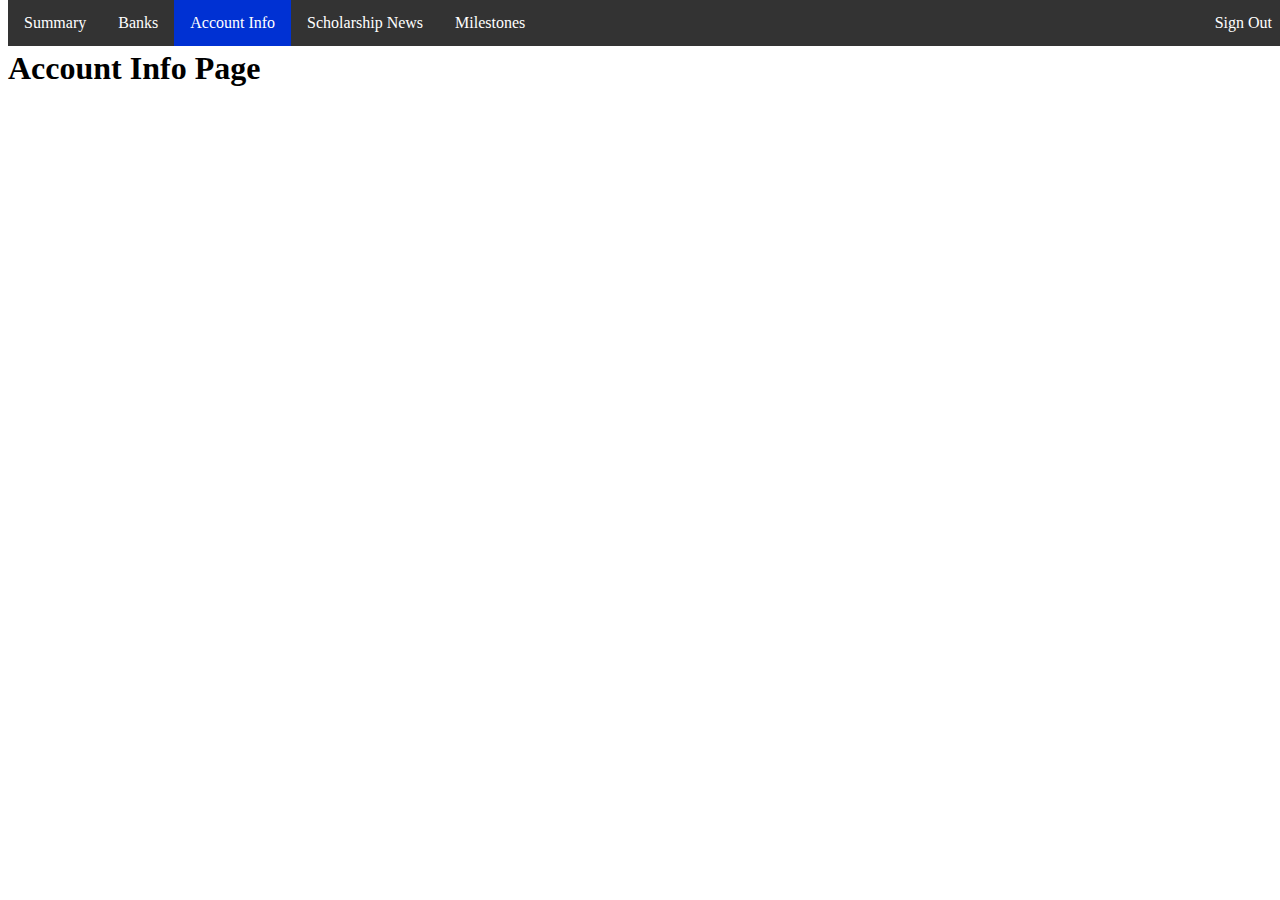
==== account_info.html @ aaa58dc6 "Added fully functional navbar" ====
<html>
    <!-- Nav Bar -->
    <ul>
        <li><a href="summary.html">Summary</a></li>
        <li><a href="banks.html">Banks</a></li>
        <li><a class=active href="account_info.html">Account Info</a></li>
        <li><a href="scholarships.html">Scholarship News</a></li>
        <li><a href="milestones.html">Milestones</a></li>
        <li style="float:right"><a href="landing_page.html">Sign Out</a></li>
    </ul>
    <div style=margin-top:50px;>
        <h1>Account Info Page</h1>
    </div>
</html>
<style>
    /* Styling for the nav bar*/
    ul {
        list-style-type: none;
        margin: 0;
        padding: 0;
        overflow: hidden;
        background-color: #333;
        position: fixed;
        top: 0;
        width: 100%;
    }

    li {
        float: left;
    }

    li a {
        display: block;
        color: white;
        text-align: center;
        padding: 14px 16px;
        text-decoration: none;
    }

    li a:hover:not(.active) {
        background-color: #111;
    }

    .active {
        background-color: #0031d3;
    }
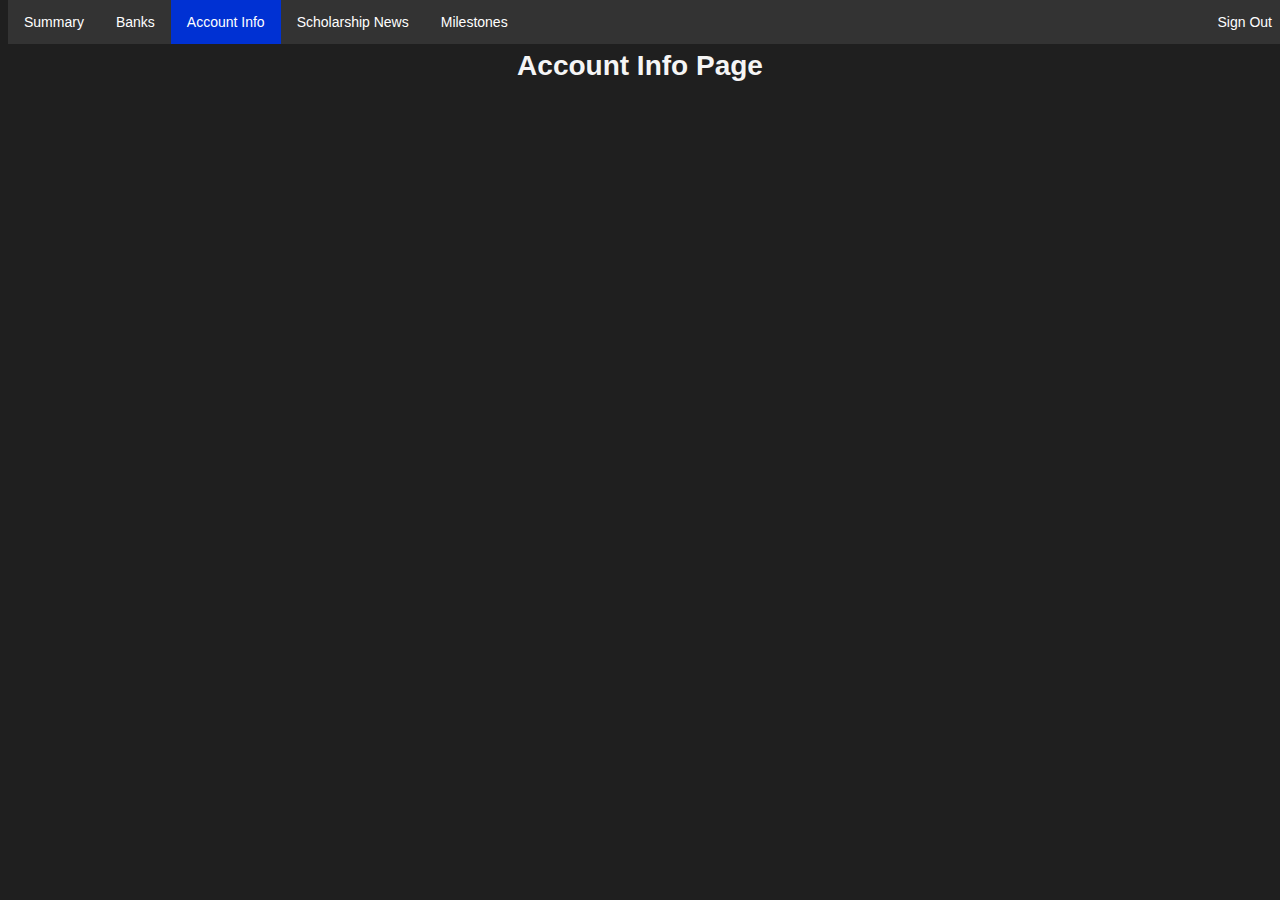
==== commit ce83064c: "some fixes to the navbar" ====
--- a/account_info.html
+++ b/account_info.html
@@ -1,46 +1,17 @@
 <html>
+    <head>
+        <link rel="stylesheet" href="styles.css">
+    </head>
     <!-- Nav Bar -->
-    <ul>
+    <ul class=navbar>
         <li><a href="summary.html">Summary</a></li>
         <li><a href="banks.html">Banks</a></li>
         <li><a class=active href="account_info.html">Account Info</a></li>
-        <li><a href="scholarships.html">Scholarship News</a></li>
+        <li><a  href="scholarships.html">Scholarship News</a></li>
         <li><a href="milestones.html">Milestones</a></li>
-        <li style="float:right"><a href="landing_page.html">Sign Out</a></li>
+        <li style="float:right"><a href="index.html">Sign Out</a></li>
     </ul>
     <div style=margin-top:50px;>
         <h1>Account Info Page</h1>
     </div>
-</html>
-<style>
-    /* Styling for the nav bar*/
-    ul {
-        list-style-type: none;
-        margin: 0;
-        padding: 0;
-        overflow: hidden;
-        background-color: #333;
-        position: fixed;
-        top: 0;
-        width: 100%;
-    }
-
-    li {
-        float: left;
-    }
-
-    li a {
-        display: block;
-        color: white;
-        text-align: center;
-        padding: 14px 16px;
-        text-decoration: none;
-    }
-
-    li a:hover:not(.active) {
-        background-color: #111;
-    }
-
-    .active {
-        background-color: #0031d3;
-    }+</html>--- a/styles.css
+++ b/styles.css
@@ -0,0 +1,207 @@
+/* Styling for the nav bar*/
+.navbar {
+    list-style-type: none;
+    margin: 0;
+    padding: 0;
+    overflow: hidden;
+    background-color: #333;
+    position: fixed;
+    top: 0;
+    width: 100%;
+}
+
+li {
+    float: left;
+}
+
+body {
+    font-family: 'Segoe UI', Segoe,Helvetica, sans-serif;
+    font-size: 14px;
+    background-color: #1f1f1f;
+    color: whitesmoke;
+}
+
+li a {
+    display: block;
+    color: white;
+    text-align: center;
+    padding: 14px 16px;
+    text-decoration: none;
+}
+
+li a:hover:not(.active) {
+    background-color: #111;
+}
+
+h1{
+    text-align: center;
+}
+
+.active {
+    background-color: #0031d3;
+}
+
+.title {
+    margin-top:3.125em;
+}
+
+.total {
+    text-align: center;
+    border: 1px solid black;
+    height: 8.5em;
+    width: 15em;
+    margin-left: auto;
+    margin-right: auto;
+    font-size: 2em;
+    
+}
+
+.breakdown {
+    list-style-type: none;
+    overflow: hidden;
+    margin: 0;
+    padding: 0;
+}
+
+.loan {
+    border: 1px solid black;
+    font-size: 2em;
+    text-align: center;
+    width: 24.8%;
+}
+
+.timeline{
+    text-align: center;
+    border: 1px solid black;
+    border-spacing: 20px;
+    height: 8.5em;
+    font-size: 2em;
+}
+
+/* Styling for the sign in/up pages */
+.container{
+    width: 70%;
+    min-width: 320px;
+    max-width: 500px;
+    min-height: max-content;
+    text-align: center;
+    margin-left: auto;
+    margin-right: auto;
+    border: none;
+    border-spacing: 20px;
+    border-radius: 20px;
+    font-size: 2em;
+    font-family: 'Segoe UI', Tahoma, Geneva, Verdana, sans-serif;
+    color:whitesmoke;
+    background-color: #181818;
+    box-shadow: #000 0px 0px 40px;
+    padding: 70px 20px 20px 20px;
+}
+
+input[type=text] {
+    padding: 12px 20px;
+    margin: 8px 0;
+    display: inline-block;
+    border: none;
+    border-radius: 4px;
+    min-width: 350px;
+    font-size: large;
+}
+
+input[type=password] {
+    padding: 12px 20px;
+    margin: 8px 0;
+    display: inline-block;
+    border: none;
+    border-radius: 4px;
+    min-width: 350px;
+    font-size: large;
+}
+
+input {
+    background-color: #252525;
+    color: whitesmoke;
+}
+
+input:hover {
+    background-color: #101010;
+}
+
+button {
+    background-color: transparent;
+    color: white;
+    padding: 14px 20px;
+    border: solid 2px;
+    border-radius: 4px;
+    cursor: pointer;
+    font-family: 'Segoe UI', Tahoma, Geneva, Verdana, sans-serif;
+}
+
+button:hover {
+    border-color: #6B1BC5;
+    box-shadow: #333 0px 0px 10px;
+}
+
+table {
+    border-collapse: collapse;
+    width: 100%;
+    text-align: center;
+    float: middle;
+}
+
+.button {
+    background-color: transparent;
+    color: white;
+    padding: 14px 20px;
+    border: solid 2px;
+    border-radius: 4px;
+    cursor: pointer;
+    font-size:small;
+    text-decoration: solid;
+    font-family: 'Segoe UI', Tahoma, Geneva, Verdana, sans-serif;
+}
+
+.button:hover {
+    border-color: #6B1BC5;
+    box-shadow: #333 0px 0px 10px;
+}
+
+.outer {
+    width: 100%;
+    height: 100%;
+    display: table;
+    position: absolute;
+    top: 0;
+    left: 0;
+}
+
+.middle {
+    display: table-cell;
+    vertical-align: middle;
+}
+
+input[type="date"] {
+    padding: 12px 20px;
+    margin: 8px 0;
+    display: inline-block;
+    border: none;
+    border-radius: 4px;
+    min-width: 350px;
+    font-size: large;
+}
+
+.logon {
+    background-image: url(assets/bg.jpg);
+    backdrop-filter: blur(30px);
+    margin: 0;
+}
+
+/* Styling for the home page */
+.home {
+    background-image: url(assets/bg.jpg);
+    margin: 0;
+    padding: 30;
+    color: whitesmoke;
+    font-size: 2em;
+    font-family: 'Segoe UI', Tahoma, Geneva, Verdana, sans-serif;
+}
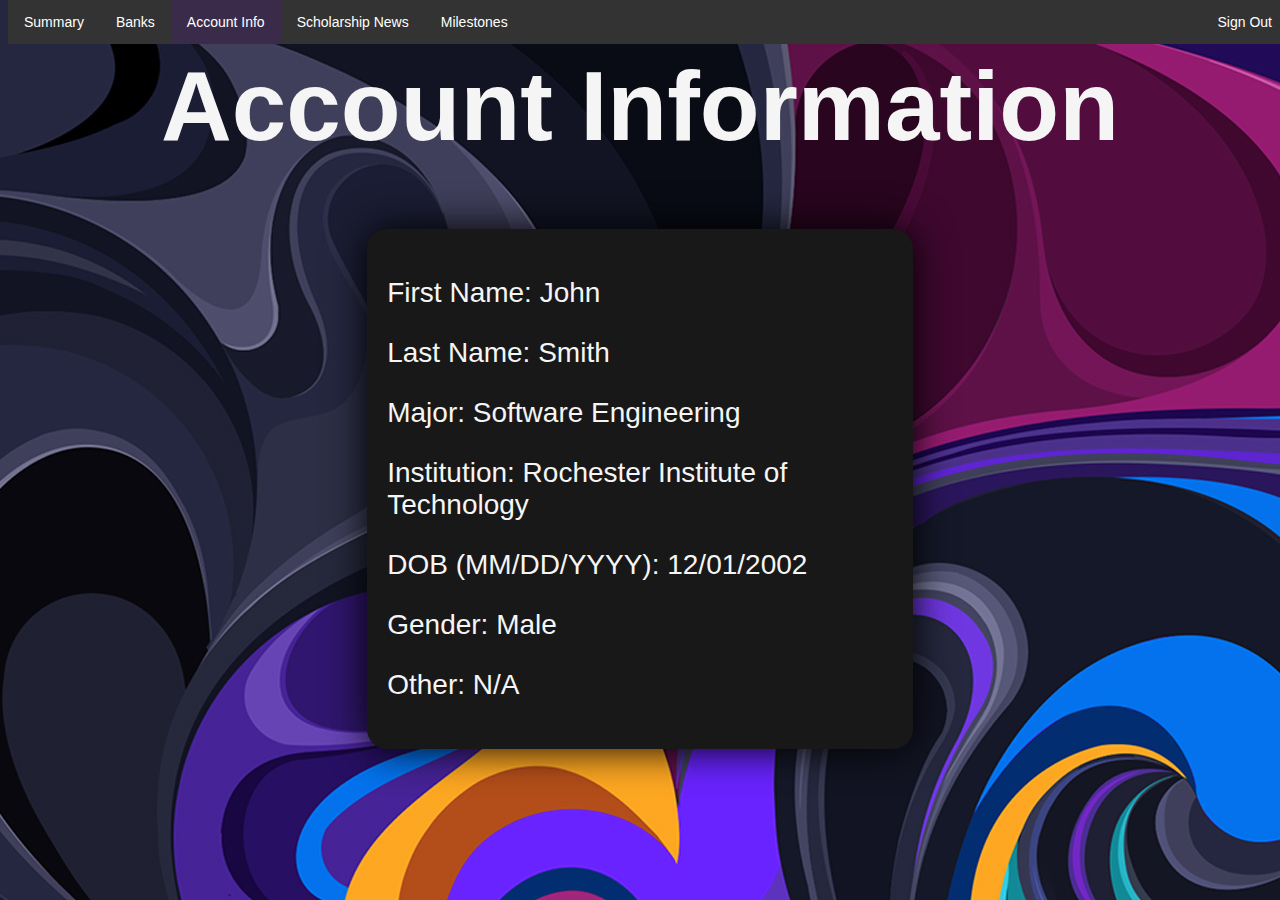
==== commit cd7366b9: "Added account info page" ====
--- a/account_info.html
+++ b/account_info.html
@@ -11,7 +11,16 @@
         <li><a href="milestones.html">Milestones</a></li>
         <li style="float:right"><a href="index.html">Sign Out</a></li>
     </ul>
-    <div style=margin-top:50px;>
-        <h1>Account Info Page</h1>
+    <div class=title>
+        <h1>Account Information</h1>
+    </div>
+    <div class=container style="text-align: left; max-width: none; width: 40%;">
+        <p>First Name: John</p>
+        <p>Last Name: Smith</p>
+        <p>Major: Software Engineering</p>
+        <p>Institution: Rochester Institute of Technology</p>
+        <p>DOB (MM/DD/YYYY): 12/01/2002</p>
+        <p>Gender: Male</p>
+        <p>Other: N/A</p>
     </div>
 </html>--- a/styles.css
+++ b/styles.css
@@ -17,8 +17,14 @@
 body {
     font-family: 'Segoe UI', Segoe,Helvetica, sans-serif;
     font-size: 14px;
-    background-color: #1f1f1f;
-    color: whitesmoke;
+    background-image: url(assets/bg.jpg);
+    /*background-color: #383838;*/
+    color: whitesmoke;
+    position: relative;
+    animation-name: smoothie;
+    animation-duration: 1s;
+    animation-iteration-count: 1;
+    animation-timing-function: ease-in-out;
 }
 
 li a {
@@ -27,6 +33,7 @@
     text-align: center;
     padding: 14px 16px;
     text-decoration: none;
+    margin:0;
 }
 
 li a:hover:not(.active) {
@@ -38,22 +45,7 @@
 }
 
 .active {
-    background-color: #0031d3;
-}
-
-.title {
-    margin-top:3.125em;
-}
-
-.total {
-    text-align: center;
-    border: 1px solid black;
-    height: 8.5em;
-    width: 15em;
-    margin-left: auto;
-    margin-right: auto;
-    font-size: 2em;
-    
+    background-color: #3f255d91;
 }
 
 .breakdown {
@@ -64,25 +56,31 @@
 }
 
 .loan {
-    border: 1px solid black;
-    font-size: 2em;
-    text-align: center;
-    width: 24.8%;
+    font-size: 2em;
+    text-align: center;
+    width: 100%;
+    background-color: #181818;
+    border-color: transparent;
 }
 
 .timeline{
     text-align: center;
-    border: 1px solid black;
-    border-spacing: 20px;
     height: 8.5em;
     font-size: 2em;
-}
-
-/* Styling for the sign in/up pages */
+    background-color: #181818;
+}
+
+.loan_header{
+    text-align: center;
+    padding-top: 2em;
+    font-size: 3.5em;
+}
+
+/* Styling for the text boxes */
 .container{
     width: 70%;
     min-width: 320px;
-    max-width: 500px;
+    max-width: 550px;
     min-height: max-content;
     text-align: center;
     margin-left: auto;
@@ -95,7 +93,7 @@
     color:whitesmoke;
     background-color: #181818;
     box-shadow: #000 0px 0px 40px;
-    padding: 70px 20px 20px 20px;
+    padding: 20px 20px 20px 20px;
 }
 
 input[type=text] {
@@ -194,14 +192,205 @@
     background-image: url(assets/bg.jpg);
     backdrop-filter: blur(30px);
     margin: 0;
+    position: relative;
+    animation-name: smoothie;
+    animation-duration: 1s;
+    animation-iteration-count: 1;
+    animation-timing-function: ease-in-out;
 }
 
 /* Styling for the home page */
 .home {
     background-image: url(assets/bg.jpg);
+    backdrop-filter: blur(30px);
+    background-color: #252525;
     margin: 0;
     padding: 30;
     color: whitesmoke;
-    font-size: 2em;
-    font-family: 'Segoe UI', Tahoma, Geneva, Verdana, sans-serif;
-}
+    font-size: large;
+    font-family: 'Segoe UI', Tahoma, Geneva, Verdana, sans-serif;
+    position: relative;
+    animation-name: smoothie;
+    animation-duration: 1s;
+    animation-iteration-count: 1;
+    animation-timing-function: ease-in-out;
+}
+
+::-webkit-scrollbar {
+    width: 10px;
+}
+
+::-webkit-scrollbar-track {
+    background: #181818;
+}
+
+::-webkit-scrollbar-thumb {
+    background: rgb(68, 68, 68);
+}
+
+::-webkit-scrollbar-thumb:hover {
+    background: rgb(61, 61, 61);
+}
+
+.title{
+    text-align: center;
+    margin: 50px;
+    font-size: 3.5em;
+}
+
+.home-container {
+    width: 70%;
+    min-width: 500px;
+    max-width: 1500px;
+    min-height: max-content;
+    text-align: center;
+    margin-left: auto;
+    margin-right: auto;
+    border: none;
+    border-spacing: 20px;
+    border-radius: 20px;
+    font-size: 2em;
+    font-family: 'Segoe UI', Tahoma, Geneva, Verdana, sans-serif;
+    color:whitesmoke;
+    background-color: #181818;
+    box-shadow: #000 0px 0px 40px;
+    padding: 70px 20px 20px 20px;
+}
+
+.floating {  
+    animation-name: floating;
+    animation-duration: 3s;
+    animation-iteration-count: infinite;
+    animation-timing-function: ease-in-out;
+    margin-top: 5px;
+}
+
+@keyframes floating {
+    from { transform: translate(0,  0px); }
+    65%  { transform: translate(0, 15px); }
+    to   { transform: translate(0, -0px); }    
+}
+
+.floating-item {
+    animation-name: floating;
+    animation-duration: 3s;
+    animation-iteration-count: infinite;
+    animation-timing-function: ease-in-out;
+    margin-top: 5px;
+}
+
+@keyframes smoothie { 
+    from{ bottom:-100px; opacity:0 } 
+    to{ bottom:0; opacity:1 }
+  }
+
+.timeline{
+    width: 90%;
+    min-width: 350px;
+    min-height: max-content;
+    text-align: center;
+    margin-left: auto;
+    margin-right: auto;
+    margin-top: 50px;
+    margin-bottom: 0px;
+    border: none;
+    border-spacing: 20px;
+    border-radius: 20px;
+    font-size: 2em;
+    font-family: 'Segoe UI', Tahoma, Geneva, Verdana, sans-serif;
+    color:whitesmoke;
+    background-color: #181818;
+    box-shadow: #000 0px 0px 40px;
+    padding: 70px 20px 50px 20px;
+    height: max-content;
+}
+
+.timeline_item{
+    align-self: center;
+    padding: 30px;
+    min-height: max-content;
+    min-width: max-content;
+    width: 50%;
+    display: block;
+    margin-left: auto;
+    margin-right: auto;
+    margin-bottom: 20px;
+    padding: 5px;
+}
+
+.timeline_item_content{
+    background-color: #252525;
+    color: whitesmoke;
+    padding: 20px;
+    border-radius: 20px;
+    box-shadow: #000 0px 0px 40px;
+    margin-left: auto;
+    margin-right: auto;
+    font-size: 30px;
+    font-family: 'Segoe UI', Tahoma, Geneva, Verdana, sans-serif;
+}
+
+.timeline_datestamp{
+    color: rgb(223, 143, 255);
+    font-size: 20px;
+    font-family: 'Segoe UI', Tahoma, Geneva, Verdana, sans-serif;
+}
+
+.loan_item{
+    background-color: #181818;
+    color: whitesmoke;
+    box-shadow: #000 0px 0px 40px;
+    margin:20px;
+    font-size: 20px;
+    font-family: 'Segoe UI', Tahoma, Geneva, Verdana, sans-serif;
+    min-width: 350px;
+    width: auto;
+    height: max-content;
+    padding: 0px;
+}
+
+.breakdown{
+    width: 90%;
+    min-width: 320px;
+    min-height: max-content;
+    text-align: center;
+    margin-left: auto;
+    margin-right: auto;
+    border: none;
+    border-spacing: 20px;
+    border-radius: 20px;
+    font-size: 2em;
+    font-family: 'Segoe UI', Tahoma, Geneva, Verdana, sans-serif;
+    color:whitesmoke;
+    background-color: #181818;
+    box-shadow: #000 0px 0px 40px;
+    padding: 20px 20px 20px 20px;
+}
+
+.current_scholarship{
+    text-align: center;
+}
+.scholarship_search{
+    text-align: center;
+}
+
+.leaderboard{
+    height:300px;
+    width:500px;
+    border:2px solid green
+}
+
+.bank{
+    padding: 30px;
+    min-height: max-content;
+    min-width: max-content;
+    width: 50%;
+    margin-left: auto;
+    margin-right: auto;
+    margin-bottom: 20px;
+    padding: 5px;
+}
+
+.news{
+    text-align: center;
+}